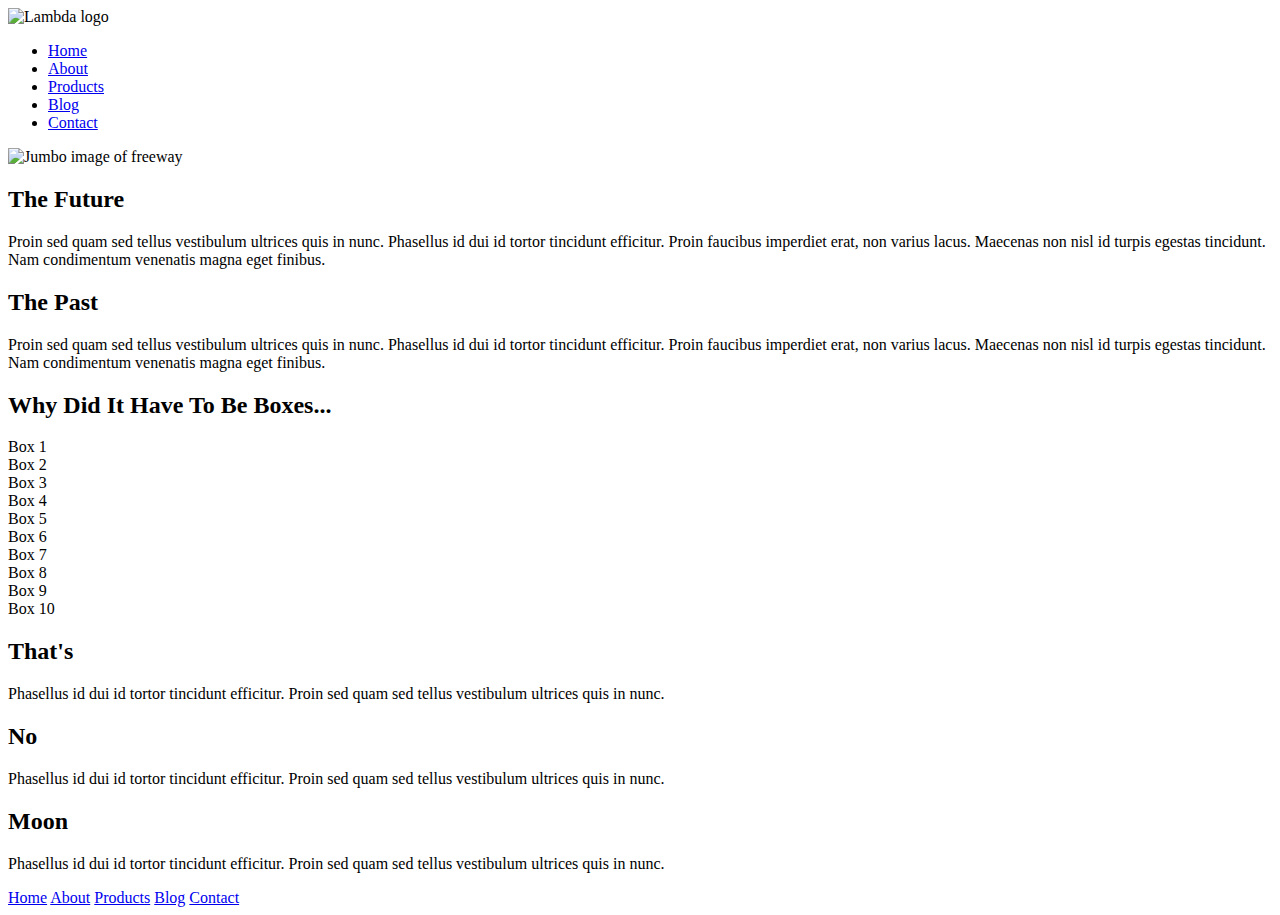
==== index.html @ 3b690865 "Sprint Challenge MVP *created index nav *linked about nav to about.html *changed box colors *added n" ====
<!DOCTYPE html>

<html lang="en">
  <head>
    <meta charset="utf-8" />

    <title>Sprint Challenge - Home</title>

    <link
      href="https://fonts.googleapis.com/css?family=Roboto|Rubik"
      rel="stylesheet"
    />
    <link rel="stylesheet" href="css/index.css" />
  </head>

  <body>
    <div class="container">
      <nav>
        <img src="img/lambda-black.png" alt="Lambda logo" />

        <ul>
          <li><a href="index.html">Home</a></li>
          <li><a href="about.html">About</a></li>
          <li><a href="#">Products</a></li>
          <li><a href="#">Blog</a></li>
          <li><a href="#">Contact</a></li>
        </ul>
      </nav>

      <section class="top-content">
        <div class="img-container">
          <img src="img/jumbo.jpg" alt="Jumbo image of freeway" />
        </div>
        <div class="text-container">
          <h2>The Future</h2>
          <p>
            Proin sed quam sed tellus vestibulum ultrices quis in nunc.
            Phasellus id dui id tortor tincidunt efficitur. Proin faucibus
            imperdiet erat, non varius lacus. Maecenas non nisl id turpis
            egestas tincidunt. Nam condimentum venenatis magna eget finibus.
          </p>
        </div>
        <div class="text-container">
          <h2>The Past</h2>
          <p>
            Proin sed quam sed tellus vestibulum ultrices quis in nunc.
            Phasellus id dui id tortor tincidunt efficitur. Proin faucibus
            imperdiet erat, non varius lacus. Maecenas non nisl id turpis
            egestas tincidunt. Nam condimentum venenatis magna eget finibus.
          </p>
        </div>
      </section>

      <section class="middle-content">
        <h2>Why Did It Have To Be Boxes...</h2>

        <div class="boxes">
          <div class="box one">Box 1</div>
          <div class="box two">Box 2</div>
          <div class="box three">Box 3</div>
          <div class="box four">Box 4</div>
          <div class="box five">Box 5</div>
          <div class="box six">Box 6</div>
          <div class="box seven">Box 7</div>
          <div class="box eight">Box 8</div>
          <div class="box nine">Box 9</div>
          <div class="box ten">Box 10</div>
        </div>
      </section>

      <section class="bottom-content">
        <div class="text-container">
          <h2>That's</h2>
          <p>
            Phasellus id dui id tortor tincidunt efficitur. Proin sed quam sed
            tellus vestibulum ultrices quis in nunc.
          </p>
        </div>
        <div class="text-container">
          <h2>No</h2>
          <p>
            Phasellus id dui id tortor tincidunt efficitur. Proin sed quam sed
            tellus vestibulum ultrices quis in nunc.
          </p>
        </div>
        <div class="text-container">
          <h2>Moon</h2>
          <p>
            Phasellus id dui id tortor tincidunt efficitur. Proin sed quam sed
            tellus vestibulum ultrices quis in nunc.
          </p>
        </div>
      </section>

      <footer>
        <nav>
          <a href="#">Home</a>
          <a href="#">About</a>
          <a href="#">Products</a>
          <a href="#">Blog</a>
          <a href="#">Contact</a>
        </nav>
      </footer>
    </div>
    <!-- container -->
  </body>
</html>
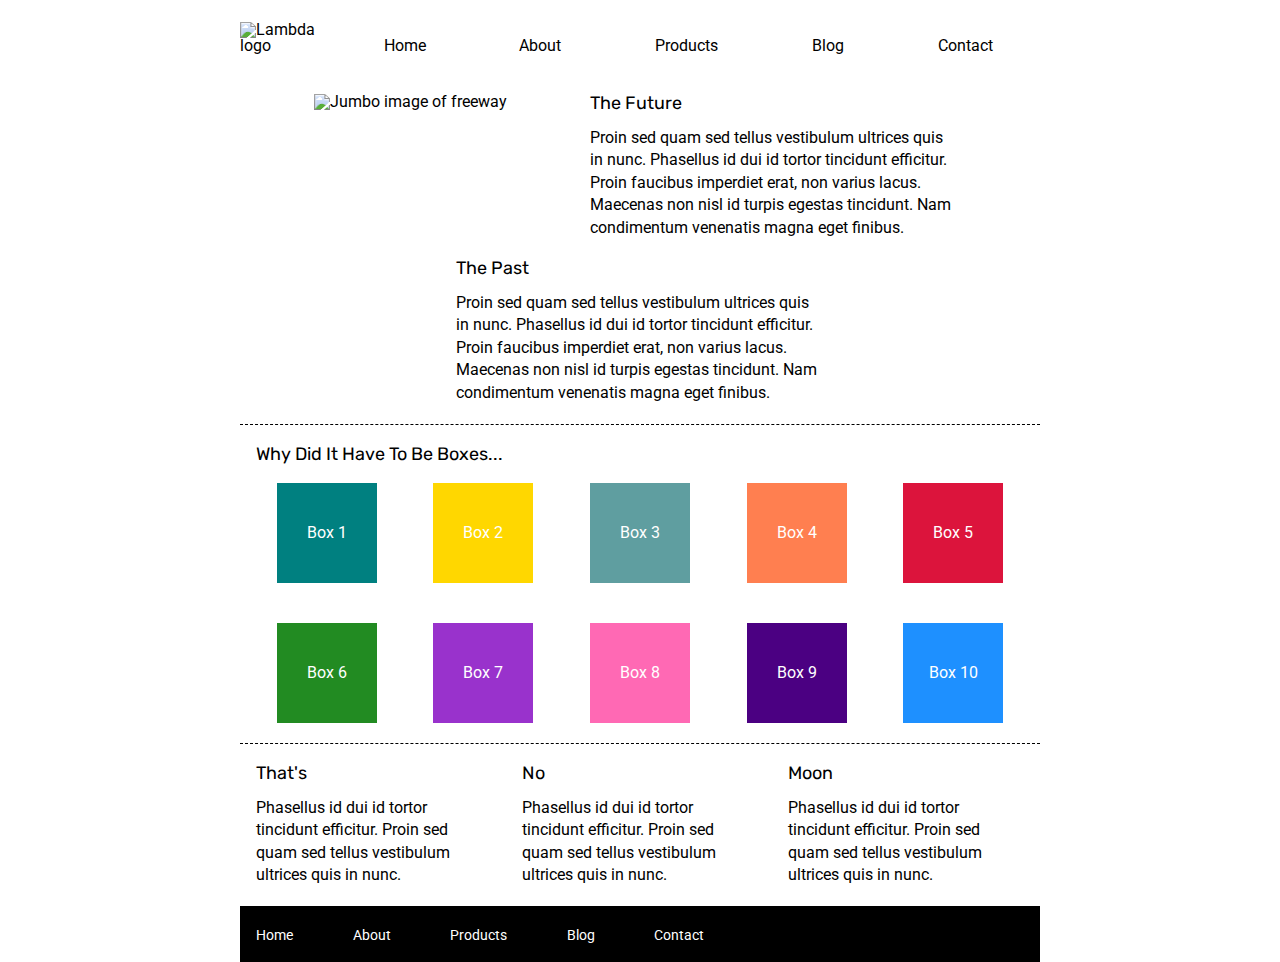
==== commit d84fae55: "created new page for products, stretch goal" ====
--- a/index.html
+++ b/index.html
@@ -21,7 +21,7 @@
         <ul>
           <li><a href="index.html">Home</a></li>
           <li><a href="about.html">About</a></li>
-          <li><a href="#">Products</a></li>
+          <li><a href="products.html">Products</a></li>
           <li><a href="#">Blog</a></li>
           <li><a href="#">Contact</a></li>
         </ul>
--- a/css/index.css
+++ b/css/index.css
@@ -0,0 +1,317 @@
+/* http://meyerweb.com/eric/tools/css/reset/ 
+   v2.0 | 20110126
+   License: none (public domain)
+*/
+
+html,
+body,
+div,
+span,
+applet,
+object,
+iframe,
+h1,
+h2,
+h3,
+h4,
+h5,
+h6,
+p,
+blockquote,
+pre,
+a,
+abbr,
+acronym,
+address,
+big,
+cite,
+code,
+del,
+dfn,
+em,
+img,
+ins,
+kbd,
+q,
+s,
+samp,
+small,
+strike,
+strong,
+sub,
+sup,
+tt,
+var,
+b,
+u,
+i,
+center,
+dl,
+dt,
+dd,
+ol,
+ul,
+li,
+fieldset,
+form,
+label,
+legend,
+table,
+caption,
+tbody,
+tfoot,
+thead,
+tr,
+th,
+td,
+article,
+aside,
+canvas,
+details,
+embed,
+figure,
+figcaption,
+footer,
+header,
+hgroup,
+menu,
+nav,
+output,
+ruby,
+section,
+summary,
+time,
+mark,
+audio,
+video {
+  margin: 0;
+  padding: 0;
+  border: 0;
+  font-size: 100%;
+  font: inherit;
+  vertical-align: baseline;
+}
+/* HTML5 display-role reset for older browsers */
+article,
+aside,
+details,
+figcaption,
+figure,
+footer,
+header,
+hgroup,
+menu,
+nav,
+section {
+  display: block;
+}
+body {
+  line-height: 1;
+}
+ol,
+ul {
+  list-style: none;
+}
+blockquote,
+q {
+  quotes: none;
+}
+blockquote:before,
+blockquote:after,
+q:before,
+q:after {
+  content: "";
+  content: none;
+}
+table {
+  border-collapse: collapse;
+  border-spacing: 0;
+}
+
+* {
+  box-sizing: border-box;
+}
+
+html,
+body {
+  height: 100%;
+  font-family: "Roboto", sans-serif;
+}
+
+h1,
+h2,
+h3,
+h4,
+h5 {
+  font-size: 18px;
+  margin-bottom: 15px;
+  font-family: "Rubik", sans-serif;
+}
+
+p {
+  line-height: 1.4;
+}
+
+.container {
+  width: 800px;
+  margin: 0 auto;
+}
+
+.container nav {
+  display: flex;
+  padding-top: 22px;
+  margin-bottom: 40px;
+}
+
+.container nav ul {
+  display: flex;
+  width: 100%;
+  justify-content: space-around;
+}
+
+.container nav ul li {
+  align-self: flex-end;
+}
+
+.container nav ul li a {
+  text-decoration: none;
+  color: black;
+  position: relative;
+}
+
+@keyframes move {
+  0% {
+    top: 0px;
+  }
+  50% {
+    top: -5px;
+  }
+  100% {
+    top: 0px;
+  }
+}
+
+.container nav ul li a:hover {
+  animation-name: move;
+  animation-duration: 0.5s;
+  animation-iteration-count: infinite;
+  color: darkred;
+}
+
+.top-content {
+  display: flex;
+  flex-wrap: wrap;
+  justify-content: space-evenly;
+  margin-bottom: 20px;
+  border-bottom: 1px dashed black;
+}
+
+.top-content .img-container img {
+  padding-bottom: 25px;
+}
+
+.top-content .text-container {
+  width: 48%;
+  padding: 0 1%;
+  padding-bottom: 20px;
+}
+
+.middle-content {
+  margin-bottom: 20px;
+  border-bottom: 1px dashed black;
+}
+
+.middle-content h2 {
+  padding: 0 2%;
+  margin-bottom: 0;
+}
+
+.middle-content .boxes {
+  display: flex;
+  flex-wrap: wrap;
+  justify-content: space-evenly;
+}
+
+.middle-content .boxes .box {
+  width: 12.5%;
+  height: 100px;
+  background: black;
+  margin: 20px 2.5%;
+  color: white;
+  display: flex;
+  align-items: center;
+  justify-content: center;
+}
+
+.middle-content .boxes .one {
+  background: teal;
+}
+
+.middle-content .boxes .two {
+  background: gold;
+}
+
+.middle-content .boxes .three {
+  background: cadetblue;
+}
+
+.middle-content .boxes .four {
+  background: coral;
+}
+
+.middle-content .boxes .five {
+  background: crimson;
+}
+
+.middle-content .boxes .six {
+  background: forestgreen;
+}
+
+.middle-content .boxes .seven {
+  background: darkorchid;
+}
+
+.middle-content .boxes .eight {
+  background: hotpink;
+}
+
+.middle-content .boxes .nine {
+  background: indigo;
+}
+
+.middle-content .boxes .ten {
+  background: dodgerblue;
+}
+
+.bottom-content {
+  display: flex;
+  margin: 0 2% 20px;
+  justify-content: space-around;
+}
+
+.bottom-content .text-container {
+  padding-right: 4%;
+}
+
+.bottom-content .text-container:last-child {
+  padding-right: 0;
+}
+
+footer {
+  width: 100%;
+  background: black;
+}
+
+footer nav {
+  width: 60%;
+  display: flex;
+  justify-content: space-between;
+  align-items: center;
+  padding: 20px 2%;
+  font-size: 14px;
+}
+
+footer nav a {
+  color: white;
+  text-decoration: none;
+}
